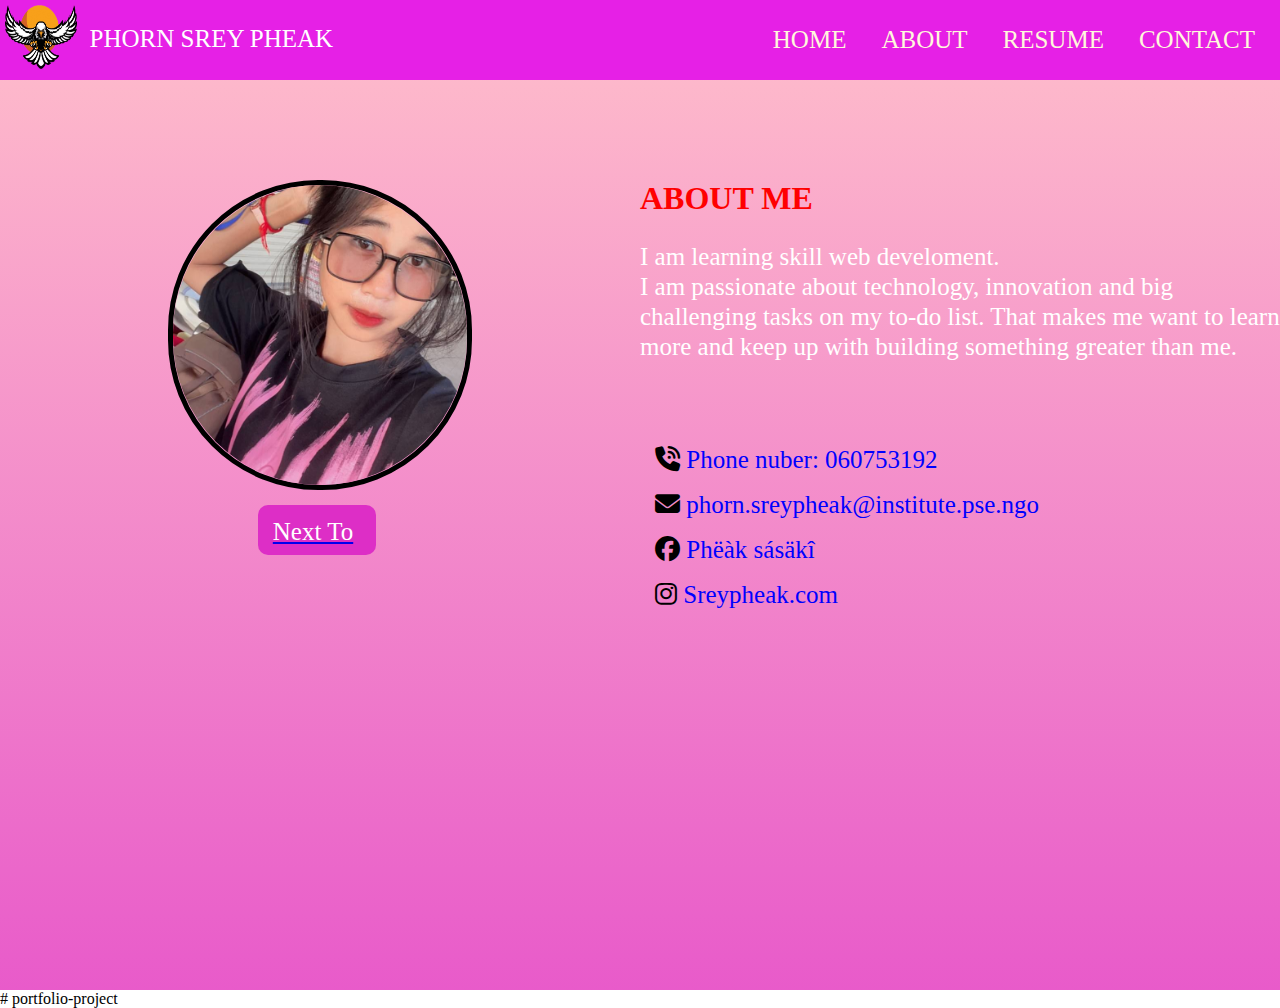
==== about.html @ 5821c94e "update" ====
<html lang="en">
  <head>
    <meta charset="UTF-8" />
    <meta name="viewport" content="width=device-width, initial-scale=1.0" />
    <title>about</title>
    <link rel="stylesheet" href="style/index.css" />
    <link
      rel="stylesheet"
      href="https://cdnjs.cloudflare.com/ajax/libs/font-awesome/6.7.1/css/all.min.css"
    />
  </head>
  <body>
    <div class="box">
      <div class="box-menu">
        <div class="menu1-logo">
          <img src="style/imgs/1-removebg-preview (2).png" alt="" />
        </div>
        <div class="menu1-1-name">
          <p>PHORN SREY PHEAK</p>
        </div>
        <div class="menu2-menu">
          <ul>
            <li>
              <a href="index.html">home</a>
            </li>
            <li>
              <a href="#">about</a>
            </li>
            <li>
              <a href="Resume.html">Resume</a>
            </li>
            <li>
              <a href="contect.html">contact</a>
            </li>
          </ul>
        </div>
      </div>
      <div class="box3">
        <div class="box3-2">
          <img src="style/imgs/4.jpg" alt="" />
          <div class="box3-3">
            <a href="Resume.html"><p>Next To</p></a>
          </div>
        </div>
      </div>
      <div class="box-header">
        <div class="box3">
          <div class="box3-tex">
            <h1>ABOUT ME</h1>
            <p>
              I am learning skill web develoment. <br />
              I am passionate about technology, innovation and big challenging
              tasks on my to-do list. That makes me want to learn more and keep
              up with building something greater than me.
            </p>
          </div>
          <div class="box3-tex2">
            <p>
              <i class="fa-solid fa-phone-volume"></i> Phone nuber: 060753192
            </p>
            <p>
              <i class="fa-solid fa-envelope"></i>
              phorn.sreypheak@institute.pse.ngo
            </p>
            <p><i class="fa-brands fa-facebook"></i> Phëàk sásäkî</p>
            <p><i class="fa-brands fa-instagram"></i> Sreypheak.com</p>
          </div>
        </div>
      </div>
    </div>
  </body>
</html>
# portfolio-project
---- style/index.css ----
body {
  padding: 0;
  margin: 0;
}
.box {
  width: 100%;
  height: 110vh;
  background: linear-gradient(pink, rgba(228, 60, 192, 0.842));
  position: relative;
}
.box-menu {
  width: 100%;
  height: 80px;
}
.menu1-logo {
  width: 7%;
  height: 80px;
  background-color: rgb(230, 32, 230);
  float: left;
}
.menu1-logo img {
  width: 80%;
  height: 80%;
  padding: 5px;
}
.menu1-1-name {
  width: 30%;
  height: 80px;
  background-color: rgb(230, 32, 230);
  float: left;
}
.menu1-1-name p {
  font-size: 25px;
  font-family: "times New Roman";
  color: white;
}
.menu2-menu {
  width: 63%;
  height: 80px;
  background-color: rgb(230, 32, 230);
  float: left;
}
.menu2-menu ul {
  list-style-type: none;
  float: right;
}
.menu2-menu ul li {
  float: left;
}
.menu2-menu ul li a {
  text-decoration: none;
  display: block;
  padding: 10px;
  font-size: 25px;
  text-transform: uppercase;
  color: cornsilk;
  margin-right: 15px;
}
.menu2-menu ul li a:hover {
  color: red;
}
.box-header {
  width: 100%;
  height: 600px;
}
.box3 {
  width: 50%;
  height: 600px;
  float: left;
}
.box3-1 {
  width: 46%;
  height: 300px;
  border: 5px black solid;
  border-radius: 70px;
  background-color: aqua;
  margin: auto;
  margin-top: 100px;
}
.box3-1 img {
  width: 100%;
  height: 100%;
  border-radius: 65px;
  object-fit: cover;
}
.box3 h1 {
  color: red;
  margin-top: 100px;
}
.box3 p {
  font-size: 25px;
  color: white;
  line-height: 30px;
}
.box3-2 {
  width: 46%;
  height: 300px;
  border: 5px black solid;
  border-radius: 150px;
  margin: auto;
  margin-top: 100px;
  position: relative;
}
.box3-2 img {
  width: 100%;
  height: 100%;
  border-radius: 150px;
  object-fit: cover;
}
.box3-3 {
  width: 40%;
  height: 50px;
  background-color: rgb(221, 46, 198);
  position: absolute;
  top: 320px;
  left: 85px;
  border-radius: 10px;
}

.box3-3 p {
  color: white;
  margin-top: 2px;
  padding: 10px;
  margin-left: 5px;
  font-size: 25px;
}
.box4-tex {
  width: 50%;
  height: 600px;
  float: left;
}
.box4-tex h1 {
  color: red;
  margin-top: 30px;
}
.box4-tex p {
  font-size: 25px;
  color: white;
  line-height: 30px;
}
.box3-tex {
  width: 100%;
  height: 250px;
}
.box3-tex2 {
  width: 100%;
  height: 200px;
}
.box3-tex2 p {
  color: blue;
  margin: 15px;
}
.box3-tex2 i {
  color: black;
}
.boximg-resume {
  width: 65%;
  height: 300px;
  margin: auto;
  margin-top: 50px;
  position: relative;
}
.boximg-resume1 {
  width: 45%;
  height: 270px;
  float: left;
  margin: 10px;
}
.boximg-resume1-1 {
  width: 100%;
  height: 150px;
}
.boximg-resume1-1 img {
  width: 100%;
  height: 100%;
  object-fit: cover;
}
.boximg-resume1-2 {
  width: 100%;
  height: 120px;
}
.boximg-resume1-2 img {
  width: 100%;
  height: 100%;
  object-fit: cover;
}
.boximg-resume1-right {
  width: 100%;
  height: 110px;
}
.boximg-resume1-right img {
  width: 100%;
  height: 100%;
  object-fit: cover;
}
.boximg-resume2-right {
  width: 100%;
  height: 110px;
  background-color: palevioletred;
}
.boximg-resume2-right img {
  width: 100%;
  height: 100%;
  object-fit: cover;
}
.box-small {
  width: 65%;
  height: 230px;
  margin-left: 110px;
}
.boxresume-small {
  width: 17%;
  height: 70px;
  margin-top: 30px;
  margin-left: 60px;
  float: left;
  border-radius: 90px;
  box-shadow: rgba(0, 0, 0, 0.4) 0px 2px 4px,
    rgba(0, 0, 0, 0.3) 0px 7px 13px -3px, rgba(0, 0, 0, 0.2) 0px -3px 0px inset;
}
.boxresume-small img {
  width: 100%;
  height: 100%;
  border-radius: 90px;
  object-fit: cover;
}
.box-texlogin {
  width: 100%;
  height: 50px;
  position: absolute;
  top: 100px;
}
.box-texlogin p {
  font-size: 30px;
  color: red;
  text-align: center;
}
.box-login {
  width: 80%;
  height: 450px;
  position: absolute;
  top: 170px;
  left: 130px;
}
.box-login form {
  margin-left: 20%;
  line-height: 4;
}
.box-login form label {
  font-size: 20px;
  color: white;
}
.box-login form input {
  width: 50%;
  height: 50px;
  border-radius: 10px;
}
.box-login-2 form input {
  width: 50%;
  height: 80px;
  border-radius: 10px;
}
.box-submit {
  width: 10%;
  height: 35px;
  background-color: rgb(226, 34, 201);
  border-radius: 10px;
  margin: auto;
  margin-right: 320px;
}
.box-submit p {
  color: white;
  font-size: 25px;
  text-align: center;
}
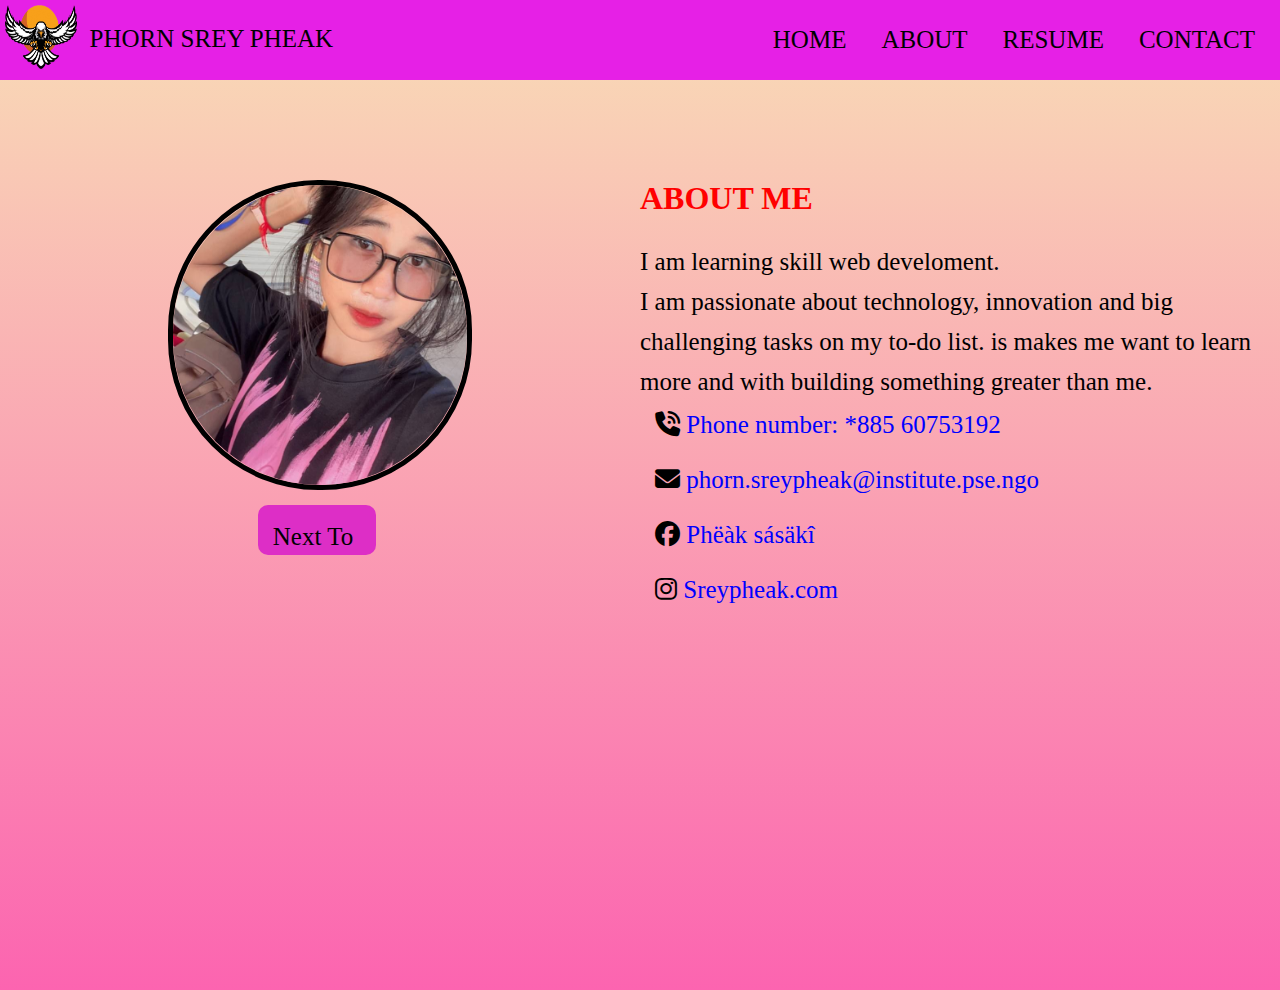
==== commit 14c19e65: "add index" ====
--- a/about.html
+++ b/about.html
@@ -50,13 +50,14 @@
             <p>
               I am learning skill web develoment. <br />
               I am passionate about technology, innovation and big challenging
-              tasks on my to-do list. That makes me want to learn more and keep
-              up with building something greater than me.
+              tasks on my to-do list. is makes me want to learn more and with
+              building something greater than me.
             </p>
           </div>
           <div class="box3-tex2">
             <p>
-              <i class="fa-solid fa-phone-volume"></i> Phone nuber: 060753192
+              <i class="fa-solid fa-phone-volume"></i> Phone number: *885
+              60753192
             </p>
             <p>
               <i class="fa-solid fa-envelope"></i>
@@ -70,4 +71,3 @@
     </div>
   </body>
 </html>
-# portfolio-project
--- a/style/index.css
+++ b/style/index.css
@@ -5,7 +5,7 @@
 .box {
   width: 100%;
   height: 110vh;
-  background: linear-gradient(pink, rgba(228, 60, 192, 0.842));
+  background: linear-gradient(rgba(240, 178, 86, 0.432), hsl(330, 96%, 69%));
   position: relative;
 }
 .box-menu {
@@ -32,7 +32,7 @@
 .menu1-1-name p {
   font-size: 25px;
   font-family: "times New Roman";
-  color: white;
+  color: black;
 }
 .menu2-menu {
   width: 63%;
@@ -53,7 +53,7 @@
   padding: 10px;
   font-size: 25px;
   text-transform: uppercase;
-  color: cornsilk;
+  color: black;
   margin-right: 15px;
 }
 .menu2-menu ul li a:hover {
@@ -89,8 +89,8 @@
 }
 .box3 p {
   font-size: 25px;
-  color: white;
-  line-height: 30px;
+  color: black;
+  line-height: 40px;
 }
 .box3-2 {
   width: 46%;
@@ -106,6 +106,21 @@
   height: 100%;
   border-radius: 150px;
   object-fit: cover;
+}
+@keyframes floadImage {
+  0% {
+    transform: translateY(0);
+  }
+  50% {
+    transform: translateY(-2.3rem);
+  }
+  100% {
+    transform: translateY(0);
+  }
+}
+
+.box3-2 {
+  animation: floadImage 4s ease-in-out infinite;
 }
 .box3-3 {
   width: 40%;
@@ -116,9 +131,12 @@
   left: 85px;
   border-radius: 10px;
 }
+.box3-3 a {
+  text-decoration: none;
+}
 
 .box3-3 p {
-  color: white;
+  color: black;
   margin-top: 2px;
   padding: 10px;
   margin-left: 5px;
@@ -135,12 +153,12 @@
 }
 .box4-tex p {
   font-size: 25px;
-  color: white;
+  color: black;
   line-height: 30px;
 }
 .box3-tex {
   width: 100%;
-  height: 250px;
+  height: 210px;
 }
 .box3-tex2 {
   width: 100%;
@@ -215,8 +233,7 @@
   margin-left: 60px;
   float: left;
   border-radius: 90px;
-  box-shadow: rgba(0, 0, 0, 0.4) 0px 2px 4px,
-    rgba(0, 0, 0, 0.3) 0px 7px 13px -3px, rgba(0, 0, 0, 0.2) 0px -3px 0px inset;
+  box-shadow: rgba(0, 0, 0, 0.35) 0px 5px 15px;
 }
 .boxresume-small img {
   width: 100%;
@@ -244,16 +261,19 @@
 }
 .box-login form {
   margin-left: 20%;
-  line-height: 4;
+  line-height: 3;
 }
 .box-login form label {
+  font-size: 26px;
+  color: black;
+}
+.box-login form input {
+  width: 50%;
+  height: 50px;
+  border-radius: 10px;
+  font-family: Times New Roman;
   font-size: 20px;
-  color: white;
-}
-.box-login form input {
-  width: 50%;
-  height: 50px;
-  border-radius: 10px;
+  border: none;
 }
 .box-login-2 form input {
   width: 50%;
@@ -268,8 +288,11 @@
   margin: auto;
   margin-right: 320px;
 }
+.box-submit a {
+  text-decoration: none;
+}
 .box-submit p {
-  color: white;
+  color: black;
   font-size: 25px;
   text-align: center;
 }
